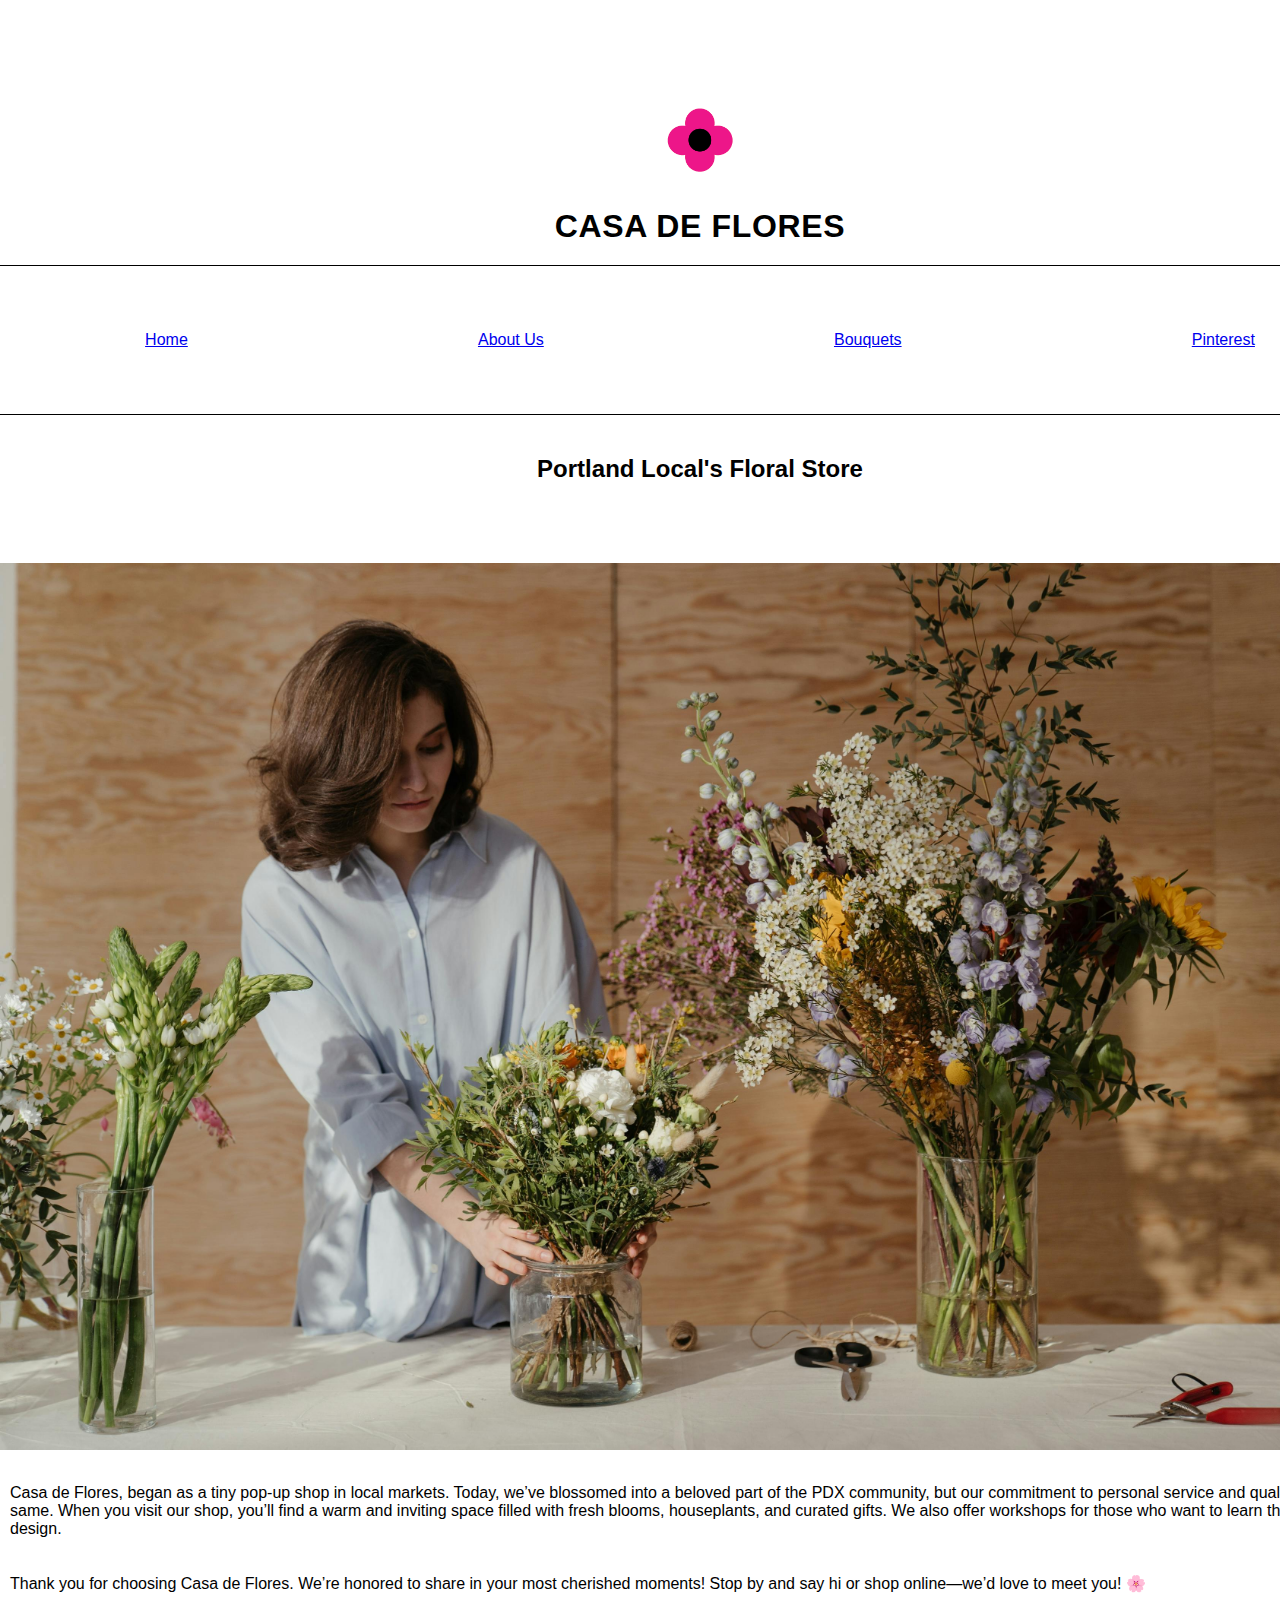
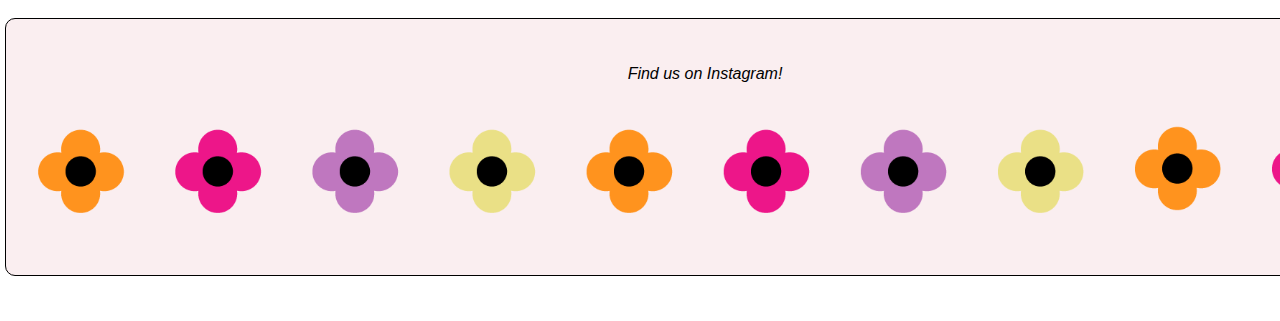
==== index.html @ 4058a4e4 "UPDATES NOV 21" ====
<!DOCTYPE html>

<html lang="en"> 

<head> 
    <meta charset="utf-8"> 
    <link rel="stylesheet" href="css/primary.css">
    <title> Casa De Flores 
    </title>
    <link rel="icon" href="images/flowers.gif">
    
    <!-- 
    Brenda Madrigal
    Date: NOVEMBER 18,2024
    Clase: CS125
    Lecture / Week 07
    -->
</head>

<header>
    <h1 style="text-align: center; font-family: Arial, Helvetica, sans-serif;" >
        <img src="images/flowers.gif" alt="Flowers Animation" height="100"> 
    <br>
        Casa De Flores
    </br>
    </h1> 
    <nav>
        <li> <a href="index.html" style="list-style:none;"> Home </a>  <!---Added this since I realized a Home Link--> </li>
        <li> <a href="about.html" style="list-style:none;"> About Us </a>  <!--- this is an internal link--> </li>
        <li> <a href="bouquets.html" style="list-style:none;"> Bouquets </a> <!----this is an internal link --> </li>
        <li><a href="https://www.pinterest.com/pin/the-aesthetic-floral--464504149067213601/">Pinterest</a> <!-- Pinterest Link --> </li>
    </nav>
</header>

<!--Adding this to the nav bar
    <nav2>
    <h2 id="typeofevent" style="text-decoration: underline;"> Type of Event:</h2>
        <ol> 
            <li id="typeofevent">Wedding Event</li>
            <li>Funeral Memorial </li>
            <li>Types of Florals Request</li>        
        </ol>
    </nav2>
    -->
    <body>
        <h2 style="text-align: center;" style="background-color: rgb(246, 216, 241);" style="text-decoration:wavy;"> Portland Local's Floral Store</h2>
        <img class="default-image">
        <img src="images/default-2.jpg" style="width: 95%;">
            <p>
                Casa de Flores, began as a tiny pop-up shop in local markets. 
                Today, we’ve blossomed into a beloved part of the PDX community, but our commitment to personal service and quality remains the same.
                When you visit our shop, you’ll find a warm and inviting space filled with fresh blooms, houseplants, and curated gifts. We also offer workshops for those who want to learn the art of floral design.
                <br></br>
                <br>
                Thank you for choosing Casa de Flores. We’re honored to share in your most cherished moments!
                Stop by and say hi or shop online—we’d love to meet you! 🌸
                </br>
            </p>
            
        <!--- REMOVING THIS AS WELL 
        <h2 id="flowerpower" style="background-color: orange;">Flower Power</h2>
            <p> Learn about flowers here</p>
            <p> Learn about flowers here</p>
            <p> Learn about flowers here</p>
            <p> Learn about flowers here</p>
            <p> Learn about flowers here</p>
        <dl>
            <dt style="border:1px solid black; background-color: aliceblue;">Flowers that bloom in the spring </dt>
            <dd>Use this list when the sequence </dd>
                Even if your garden is already filled with colorful flowers, you’ll need to plan ahead if you want plants to keep blooming into the summer. Plant these flowers in the spring so you can enjoy a supply of colorful blooms well into the fall. You can plant some of these flowers from seed, but others work best as transplants, so make sure to read up on each flower before you add it to your garden.
                <ul>
                    <li>Sunflower</li>
                    <li>Gladiolus </li> 
                    <li> Marigold </li>
                    <li>Sweet alyssum </li>
                    <li> Columbine</li>
                    <li> Lavender </li>
                </ul>
            </dl>
        -->

    </body>

    <footer class="footercopy">
        <br></br>
        Find us on Instagram!
        <br>
        <img src="images/flowers_border.png" alt="Flower Border" width="100%"> 
        </br>
    </footer>

</header>
---- css/primary.css ----
/*
@author: Brenda Madrigal
@ Date: NOVEMBER 18, 2024
LECTURE / WEEK 07
*/ 

/* MAJOR UPDATES HERE  WE REMOVED CONTENT THAT WAS POINTLESS, CHANGING AND FOCUSING ON HOW THE 
WEB PAGE FLOWS, REMOVING LISTS, TRYING TO ALIGN THINGS TO MY MOCKUP */

    
* {
        margin:10px auto;
        padding:10px 0;
        box-sizing: border-box;
}

html { 

        font-family: Arial, Helvetica, sans-serif;
        color: black;
        background-color: white;
}    

/* This is my navigation system that I am trying to center and create */

nav {
        display:flex;
        border-top:1px solid black;
        border-bottom:1px solid black;
        text-align: center;
        height: 150px;  
        align-items: center;
}
nav li{ 
        float: left;
        list-style-type: none;
}
   
nav a{ 
        display: block;
        padding: 30px;
        
}
/* Pseudo-class selector (change color when mouse is hovered over) */
a:hover { 
        color: rgb(230, 5, 114);
        font-weight: bolder;
        background-color: #f7cfdc;
    
    }

/* Basic Tag Selector Examples */

body{ 
        width: 1400px;
}

h1 { 
        text-transform: uppercase;
        color: black;
        letter-spacing: .02em;
}
h2 {
        text-transform: capitalize;
}        
h3 {
        color:gold;
        font-size: 125%;
        text-decoration: 1px solid darkgoldenrod;
}       
/*
nav2 li {
        background-color: bisque;
        list-style: square;
        clear:both;
}
*/
#typeofevent {
        float:left;
        clear:both;

}
.default-image {
        overflow: content-box;
        align-content: center;
        display:block;
        float:left;
        width:20%;
    
}

#florist { 
        overflow: content-box;
        align-content: center;
        display:block;
        float:left;
        width:40%;
}

#aboutus {

        clear: right;
        margin:0, 10px;
        padding: 0, 10px;
        padding-left:10px;
}

#aboutus li { 
        list-style-type: none;
        
}


p{ 
        padding:10px;
        margin:auto;
        align-content: center;
        overflow: content-box;
        padding-bottom: 20px;
}

/* Class Selector Examples, on page bouquet.html */

.center {
        display: block;
        margin-left: auto;
        margin-right: auto;
        width: 25%;
        height: 25%;
}

.footercopy { 

        font-style:italic;
        text-align: center;
        background-color: rgb(250, 238, 240);
        border: 1px solid black;
        border-radius: 10px;
        width:1400px;
        padding:10px;
        margin:5px;
}

/* ID Selector */

#localplaces,  #flowerpower{
        font-style: italic;
}   
/* target list  that are inside of dl  [MIGHT BRING THIS BACK]

dl li:nth-of-type(odd) {
            background-color: rgba(234, 197, 224, 0.406);
            color: red;
            list-style-type: square;
            font-size: 25px;
 }
dl li:nth-of-type(even) {

            background-color: rgb(230, 173, 204);
            color: hotpink;
            font-size: 25px;
}

*/ 
/* styles for the footer */

footer {
        margin: 0px 15px 0px 10px;
        padding:0;
}
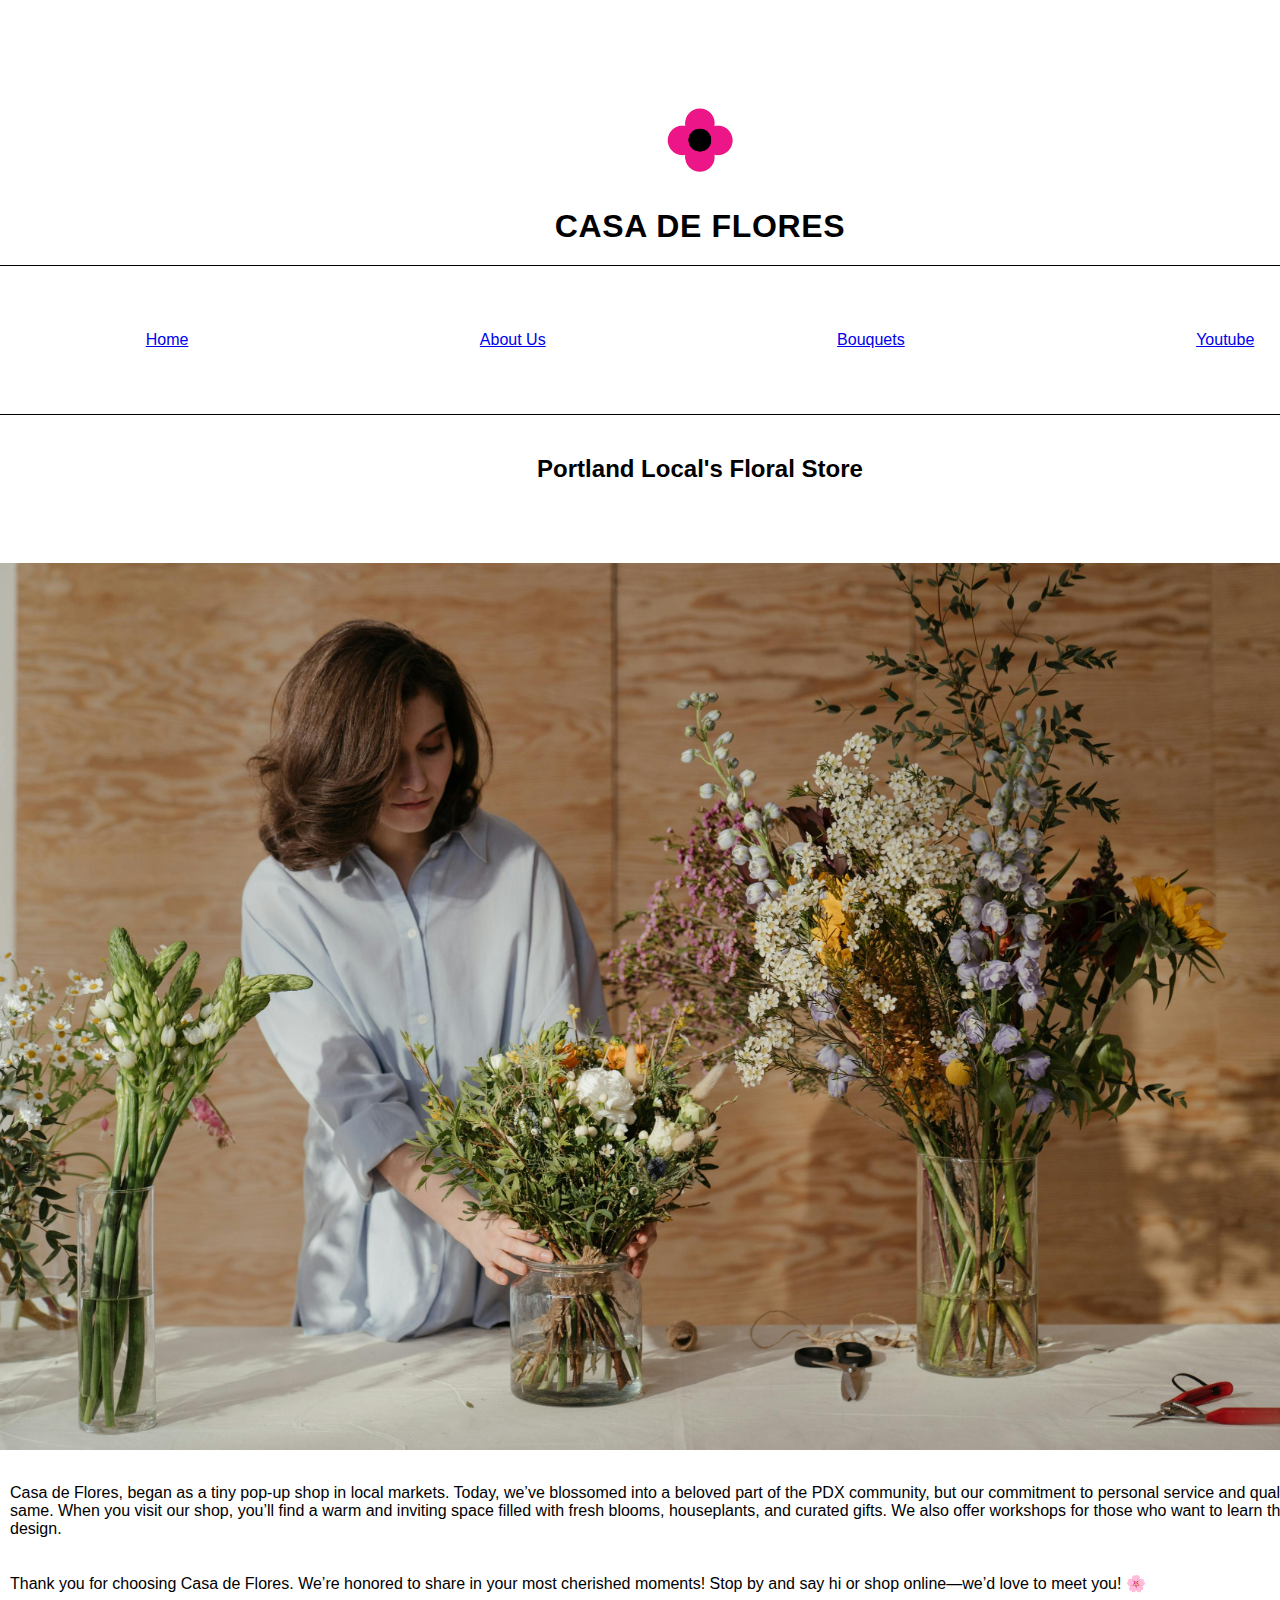
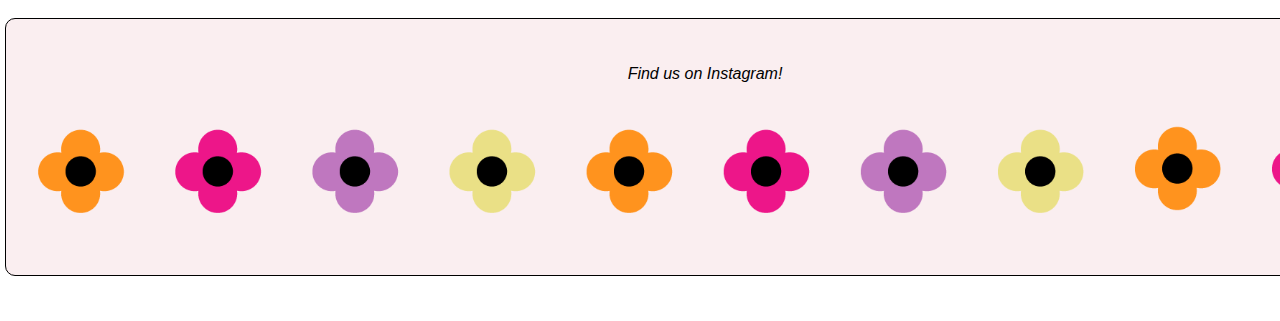
==== commit e9717fd0: "updates updates" ====
--- a/index.html
+++ b/index.html
@@ -28,7 +28,7 @@
         <li> <a href="index.html" style="list-style:none;"> Home </a>  <!---Added this since I realized a Home Link--> </li>
         <li> <a href="about.html" style="list-style:none;"> About Us </a>  <!--- this is an internal link--> </li>
         <li> <a href="bouquets.html" style="list-style:none;"> Bouquets </a> <!----this is an internal link --> </li>
-        <li><a href="https://www.pinterest.com/pin/the-aesthetic-floral--464504149067213601/">Pinterest</a> <!-- Pinterest Link --> </li>
+        <li><a href="https://youtu.be/4iMCv3Bt3wU?si=zZvJnguifWlC6uNw">Youtube</a> <!-- Music that inspires this project --> </li>
     </nav>
 </header>
 
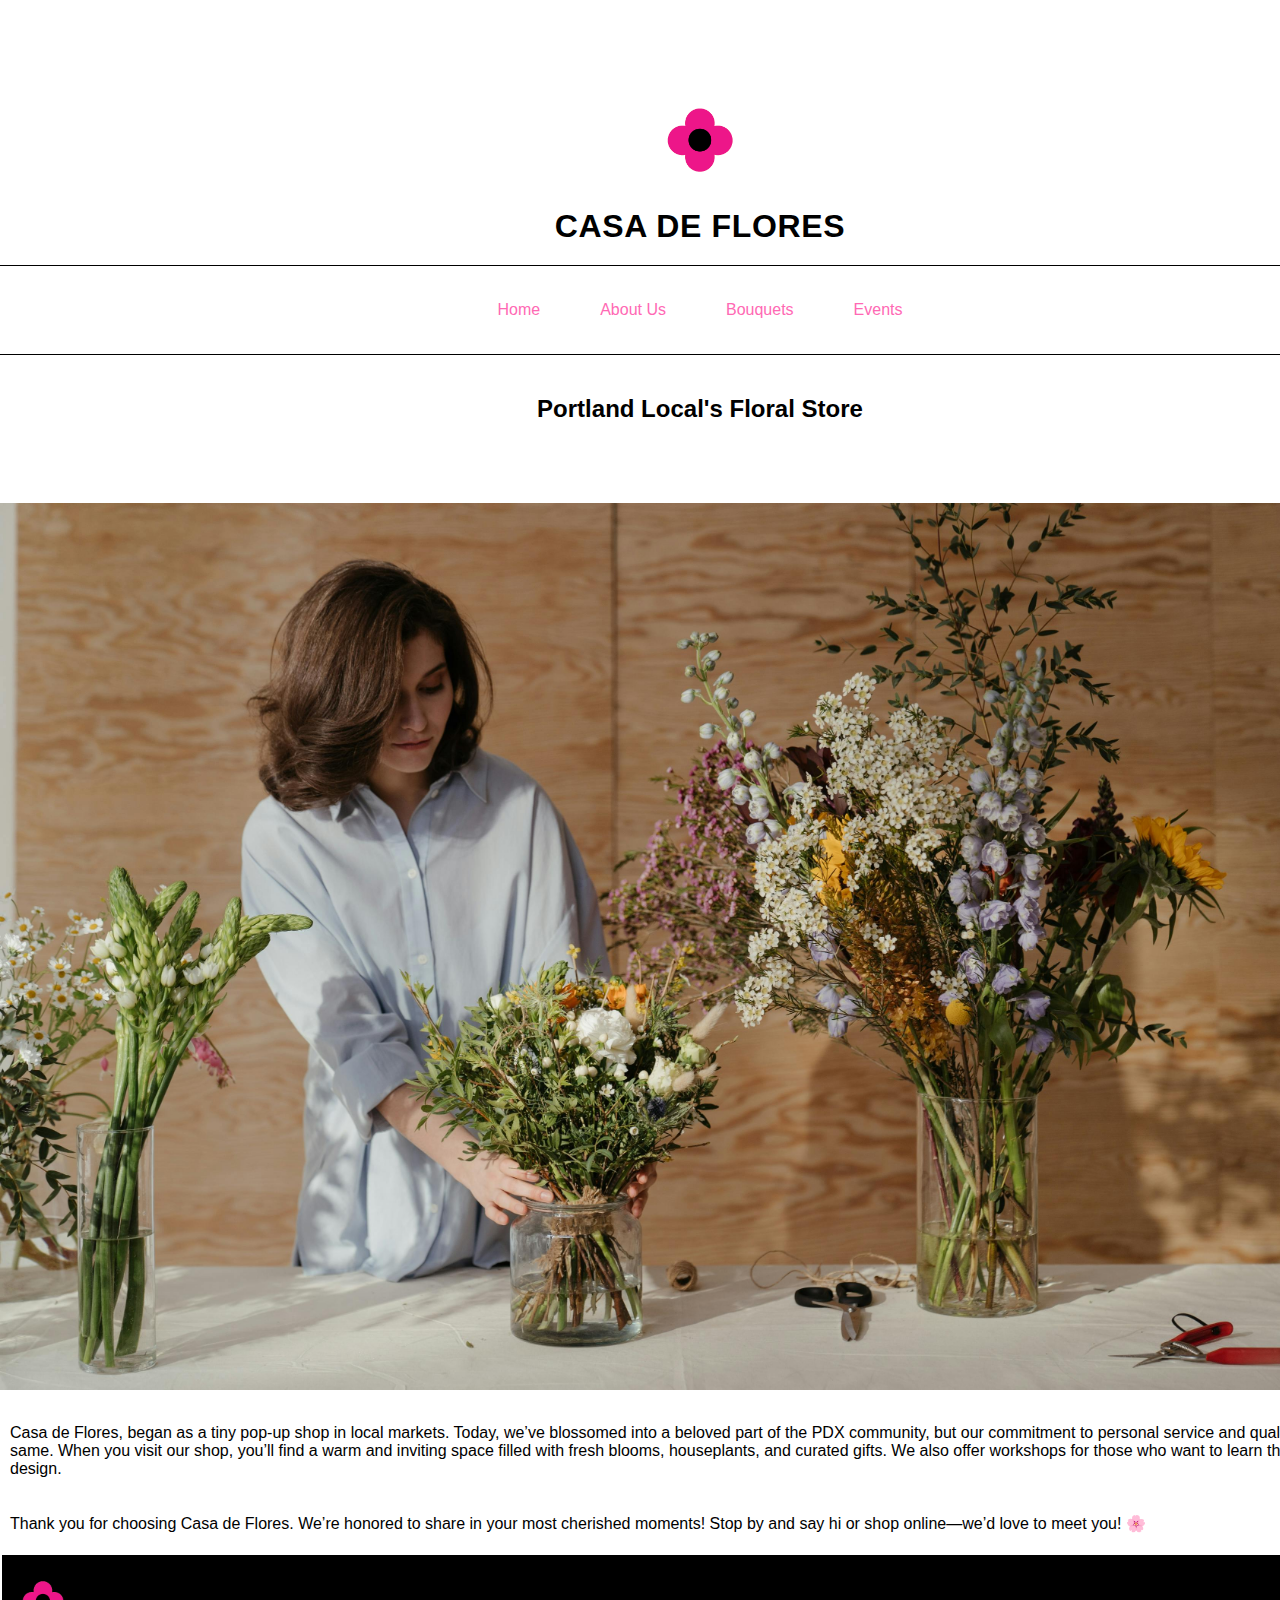
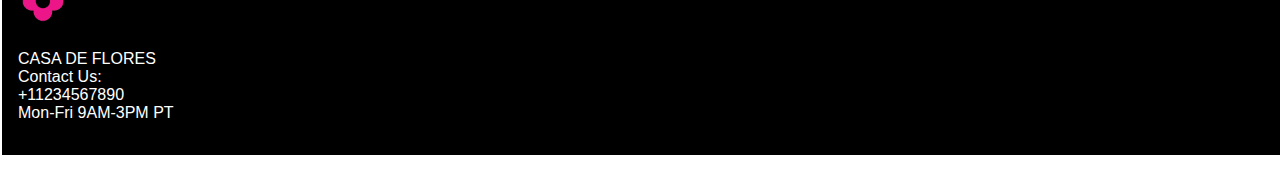
==== commit 6c662a48: "nov 25, updates" ====
--- a/index.html
+++ b/index.html
@@ -25,68 +25,45 @@
     </br>
     </h1> 
     <nav>
+        <ul>
         <li> <a href="index.html" style="list-style:none;"> Home </a>  <!---Added this since I realized a Home Link--> </li>
         <li> <a href="about.html" style="list-style:none;"> About Us </a>  <!--- this is an internal link--> </li>
         <li> <a href="bouquets.html" style="list-style:none;"> Bouquets </a> <!----this is an internal link --> </li>
-        <li><a href="https://youtu.be/4iMCv3Bt3wU?si=zZvJnguifWlC6uNw">Youtube</a> <!-- Music that inspires this project --> </li>
+<!--<li><a href="https://youtu.be/4iMCv3Bt3wU?si=zZvJnguifWlC6uNw">Youtube</a> <!-- Music that inspires this project --> </li>
+        <li class="lastitem"><a href="type.html" style="list-style:none;"> Events</a>
+            <ul>
+                <li><a href="wedding.html">Wedding</a></li>
+            </ul>
+        </li>
+        </ul>
     </nav>
 </header>
 
-<!--Adding this to the nav bar
-    <nav2>
-    <h2 id="typeofevent" style="text-decoration: underline;"> Type of Event:</h2>
-        <ol> 
-            <li id="typeofevent">Wedding Event</li>
-            <li>Funeral Memorial </li>
-            <li>Types of Florals Request</li>        
-        </ol>
-    </nav2>
-    -->
-    <body>
-        <h2 style="text-align: center;" style="background-color: rgb(246, 216, 241);" style="text-decoration:wavy;"> Portland Local's Floral Store</h2>
-        <img class="default-image">
-        <img src="images/default-2.jpg" style="width: 95%;">
-            <p>
-                Casa de Flores, began as a tiny pop-up shop in local markets. 
-                Today, we’ve blossomed into a beloved part of the PDX community, but our commitment to personal service and quality remains the same.
-                When you visit our shop, you’ll find a warm and inviting space filled with fresh blooms, houseplants, and curated gifts. We also offer workshops for those who want to learn the art of floral design.
-                <br></br>
-                <br>
-                Thank you for choosing Casa de Flores. We’re honored to share in your most cherished moments!
-                Stop by and say hi or shop online—we’d love to meet you! 🌸
-                </br>
-            </p>
-            
-        <!--- REMOVING THIS AS WELL 
-        <h2 id="flowerpower" style="background-color: orange;">Flower Power</h2>
-            <p> Learn about flowers here</p>
-            <p> Learn about flowers here</p>
-            <p> Learn about flowers here</p>
-            <p> Learn about flowers here</p>
-            <p> Learn about flowers here</p>
-        <dl>
-            <dt style="border:1px solid black; background-color: aliceblue;">Flowers that bloom in the spring </dt>
-            <dd>Use this list when the sequence </dd>
-                Even if your garden is already filled with colorful flowers, you’ll need to plan ahead if you want plants to keep blooming into the summer. Plant these flowers in the spring so you can enjoy a supply of colorful blooms well into the fall. You can plant some of these flowers from seed, but others work best as transplants, so make sure to read up on each flower before you add it to your garden.
-                <ul>
-                    <li>Sunflower</li>
-                    <li>Gladiolus </li> 
-                    <li> Marigold </li>
-                    <li>Sweet alyssum </li>
-                    <li> Columbine</li>
-                    <li> Lavender </li>
-                </ul>
-            </dl>
-        -->
-
-    </body>
-
+<body>
+    <h2 style="text-align: center;" style="background-color: rgb(246, 216, 241);" style="text-decoration:wavy;"> Portland Local's Floral Store</h2>
+    <img class="default-image">
+    <img src="images/default-2.jpg" style="width: 95%;">
+<p>
+    Casa de Flores, began as a tiny pop-up shop in local markets. 
+    Today, we’ve blossomed into a beloved part of the PDX community, but our commitment to personal service and quality remains the same.
+    When you visit our shop, you’ll find a warm and inviting space filled with fresh blooms, houseplants, and curated gifts. We also offer workshops for those who want to learn the art of floral design.
+    <br></br>
+    <br>
+    Thank you for choosing Casa de Flores. We’re honored to share in your most cherished moments!
+    Stop by and say hi or shop online—we’d love to meet you! 🌸
+    </br>
+</p>
+</body>
     <footer class="footercopy">
-        <br></br>
-        Find us on Instagram!
+        <img class="logofooter" src="images/flowers.gif" alt="Flower Animation" width="50px">
         <br>
-        <img src="images/flowers_border.png" alt="Flower Border" width="100%"> 
-        </br>
+        CASA DE FLORES 
+        <br>
+        Contact Us:
+        <br>
+        +11234567890
+        <br>
+        Mon-Fri 9AM-3PM PT
     </footer>
-
+    </header>
 </header>--- a/css/primary.css
+++ b/css/primary.css
@@ -1,11 +1,8 @@
 /*
 @author: Brenda Madrigal
-@ Date: NOVEMBER 18, 2024
-LECTURE / WEEK 07
+@ Date: NOVEMBER 24, 2024
+LECTURE / WEEK 08
 */ 
-
-/* MAJOR UPDATES HERE  WE REMOVED CONTENT THAT WAS POINTLESS, CHANGING AND FOCUSING ON HOW THE 
-WEB PAGE FLOWS, REMOVING LISTS, TRYING TO ALIGN THINGS TO MY MOCKUP */
 
     
 * {
@@ -21,8 +18,7 @@
         background-color: white;
 }    
 
-/* This is my navigation system that I am trying to center and create */
-
+/*
 nav {
         display:flex;
         border-top:1px solid black;
@@ -35,18 +31,96 @@
         float: left;
         list-style-type: none;
 }
-   
+nav ul ul { 
+        display: none;
+        position: absolute;
+        top: 100%;
+}
+ 
 nav a{ 
         display: block;
         padding: 30px;
         
 }
+*/
+
+/* margins and paddings */
+header body, ul, li, a {
+        margin: 0;
+        padding: 0;
+        list-style: none;
+        text-decoration: none;
+        text-align: center;
+} 
+
+/* nav container */
+nav {
+        text-align: center;
+        border-top: 1px solid black;
+        border-bottom: 1px solid black;
+        font-family: Arial, sans-serif;
+
+}   
+/* nav list */
+nav > ul {
+        display: flex;
+        justify-content: space-around; /*spaces between link navs */
+        justify-content: center; /* centers nav items horizontally */
+        align-items: center; /* enters text*/
+        padding: 10px;
+} 
+/* basic list items */
+nav > ul > li {
+        position: relative; /* For positioning the dropdown */
+        margin: 0 15px;
+    }
+
+/* link within in the nav */
+nav > ul > li > a {
+    color: hotpink; /* Black text for links */
+    padding: 15px 15px;
+    display: block;
+    font-size: 16px;
+}
+
+/* hover effect for links */
+nav > ul > li > a:hover {
+    background-color: #f3b6d0;
+}
+
+/* dropdown menu styling */
+nav > ul > li > ul {
+    position: absolute;
+    top: 100%; /* making sure this is below the menu */
+    left: 0;
+    background-color: #f3b6d0; /* Slightly lighter background for dropdown */
+    display: none; /* hidden */
+    min-width: 150px;
+}
+
+/* dropdown items */
+nav > ul > li > ul > li {
+    margin: 0;
+}
+
+/* links in dropdown */
+nav > ul > li > ul > li > a {
+    color: rgb(240, 79, 178);
+    font-weight: bolder;
+    padding: 8px 12px;
+    display: block;
+    font-size: 14px;
+}
+
+/* show dropdown on hover */
+nav > ul > li:hover > ul {
+    display: block;
+} 
 /* Pseudo-class selector (change color when mouse is hovered over) */
 a:hover { 
-        color: rgb(230, 5, 114);
+        color: rgb(240, 79, 178);
         font-weight: bolder;
-        background-color: #f7cfdc;
-    
+        background-color: rgb(253, 221, 237);
     }
 
 /* Basic Tag Selector Examples */
@@ -68,13 +142,7 @@
         font-size: 125%;
         text-decoration: 1px solid darkgoldenrod;
 }       
-/*
-nav2 li {
-        background-color: bisque;
-        list-style: square;
-        clear:both;
-}
-*/
+
 #typeofevent {
         float:left;
         clear:both;
@@ -96,7 +164,7 @@
         float:left;
         width:40%;
 }
-
+/*content for the about us page */ 
 #aboutus {
 
         clear: right;
@@ -119,7 +187,7 @@
         padding-bottom: 20px;
 }
 
-/* Class Selector Examples, on page bouquet.html */
+/* class selector examples, on page bouquet.html */
 
 .center {
         display: block;
@@ -130,41 +198,33 @@
 }
 
 .footercopy { 
-
-        font-style:italic;
-        text-align: center;
-        background-color: rgb(250, 238, 240);
+        clear:both;
+        text-align:left;
+        background-color: black;
         border: 1px solid black;
-        border-radius: 10px;
         width:1400px;
-        padding:10px;
-        margin:5px;
-}
-
-/* ID Selector */
+        height:200px;
+        padding:0px 15px;
+        margin:2px;
+        float:left;
+}
+
+/* id selector */
 
 #localplaces,  #flowerpower{
         font-style: italic;
 }   
-/* target list  that are inside of dl  [MIGHT BRING THIS BACK]
-
-dl li:nth-of-type(odd) {
-            background-color: rgba(234, 197, 224, 0.406);
-            color: red;
-            list-style-type: square;
-            font-size: 25px;
- }
-dl li:nth-of-type(even) {
-
-            background-color: rgb(230, 173, 204);
-            color: hotpink;
-            font-size: 25px;
-}
-
-*/ 
 /* styles for the footer */
 
 footer {
-        margin: 0px 15px 0px 10px;
         padding:0;
+        text-align:left;
+        color:white;
+        clear:both;
+}
+
+#logofooter {
+        display: block;
+        align-content: left;
+        float:left;
 }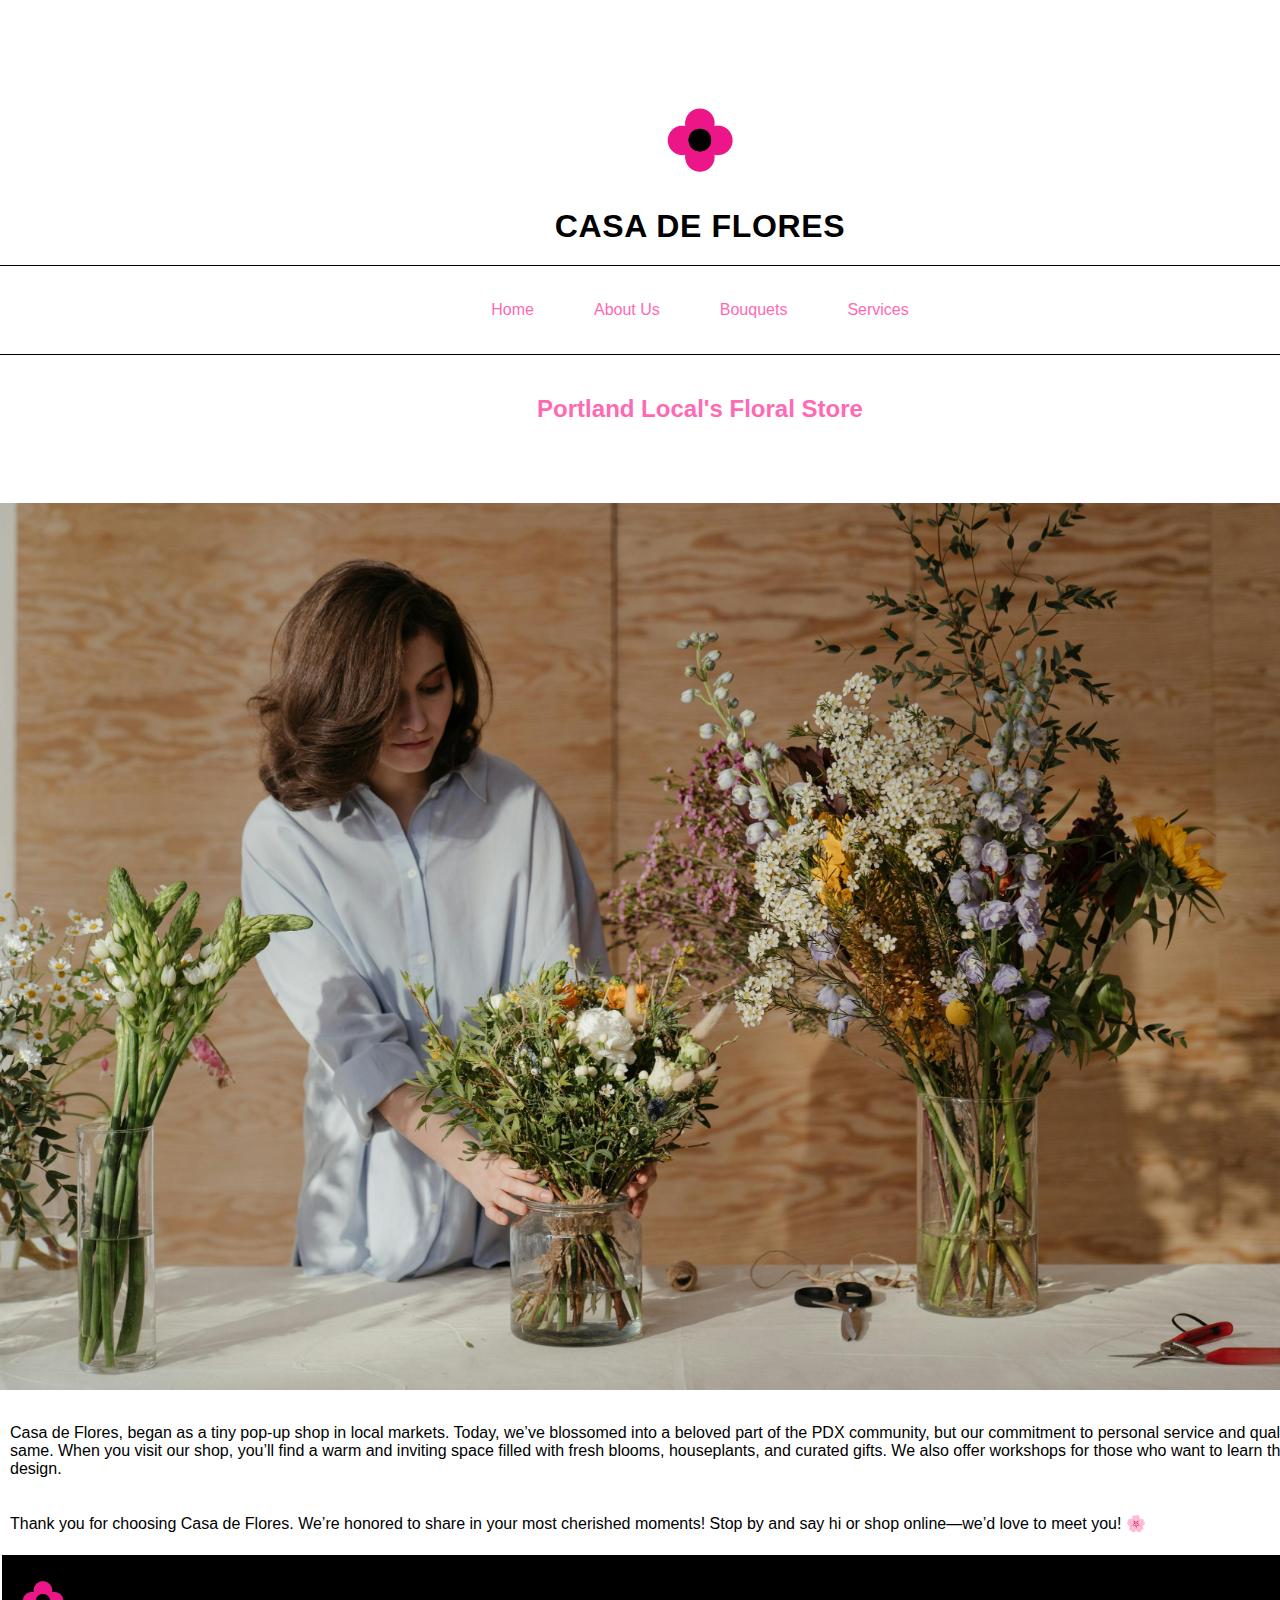
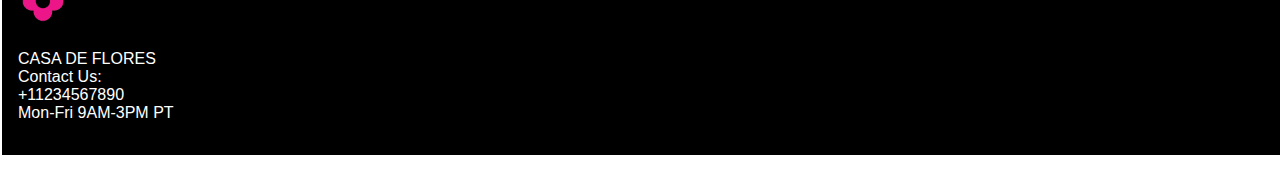
==== commit 20d818c0: "updates november 28" ====
--- a/index.html
+++ b/index.html
@@ -30,9 +30,11 @@
         <li> <a href="about.html" style="list-style:none;"> About Us </a>  <!--- this is an internal link--> </li>
         <li> <a href="bouquets.html" style="list-style:none;"> Bouquets </a> <!----this is an internal link --> </li>
 <!--<li><a href="https://youtu.be/4iMCv3Bt3wU?si=zZvJnguifWlC6uNw">Youtube</a> <!-- Music that inspires this project --> </li>
-        <li class="lastitem"><a href="type.html" style="list-style:none;"> Events</a>
+        <li class="lastitem"><a href="#" style="list-style:none;"> Services</a>
             <ul>
                 <li><a href="wedding.html">Wedding</a></li>
+                <li><a href="#">Valentines Day</a></li>
+                <li><a href="#">Mother's Day</a></li>
             </ul>
         </li>
         </ul>
--- a/css/primary.css
+++ b/css/primary.css
@@ -18,33 +18,7 @@
         background-color: white;
 }    
 
-/*
-nav {
-        display:flex;
-        border-top:1px solid black;
-        border-bottom:1px solid black;
-        text-align: center;
-        height: 150px;  
-        align-items: center;
-}
-nav li{ 
-        float: left;
-        list-style-type: none;
-}
-nav ul ul { 
-        display: none;
-        position: absolute;
-        top: 100%;
-}
- 
-nav a{ 
-        display: block;
-        padding: 30px;
-        
-}
-*/
-
-/* margins and paddings */
+/* margins and paddings of the nav*/
 header body, ul, li, a {
         margin: 0;
         padding: 0;
@@ -71,16 +45,16 @@
 } 
 /* basic list items */
 nav > ul > li {
-        position: relative; /* For positioning the dropdown */
+        position: relative; /*positioning the dropdown */
         margin: 0 15px;
     }
 
 /* link within in the nav */
 nav > ul > li > a {
-    color: hotpink; /* Black text for links */
-    padding: 15px 15px;
-    display: block;
-    font-size: 16px;
+        color: hotpink; /* Black text for links */
+        padding: 15px 15px;
+        display: block;
+        font-size: 16px;
 }
 
 /* hover effect for links */
@@ -90,38 +64,38 @@
 
 /* dropdown menu styling */
 nav > ul > li > ul {
-    position: absolute;
-    top: 100%; /* making sure this is below the menu */
-    left: 0;
-    background-color: #f3b6d0; /* Slightly lighter background for dropdown */
-    display: none; /* hidden */
-    min-width: 150px;
+        position: absolute;
+        top: 100%; /* making sure this is below the menu */
+        left: 0;
+        background-color: #f3b6d0; /*background for dropdown */
+        display: none; /* hidden */
+        min-width: 150px;
 }
 
 /* dropdown items */
 nav > ul > li > ul > li {
-    margin: 0;
+        margin: 0;
 }
 
 /* links in dropdown */
 nav > ul > li > ul > li > a {
-    color: rgb(240, 79, 178);
-    font-weight: bolder;
-    padding: 8px 12px;
-    display: block;
-    font-size: 14px;
+        color: rgb(240, 79, 178);
+        font-weight: bolder;
+        padding: 8px 12px;
+        display: block;
+        font-size: 14px;
 }
 
 /* show dropdown on hover */
 nav > ul > li:hover > ul {
-    display: block;
+        display: block;
 } 
 /* Pseudo-class selector (change color when mouse is hovered over) */
-a:hover { 
+a:hover {
         color: rgb(240, 79, 178);
         font-weight: bolder;
         background-color: rgb(253, 221, 237);
-    }
+}
 
 /* Basic Tag Selector Examples */
 
@@ -136,9 +110,11 @@
 }
 h2 {
         text-transform: capitalize;
+        color:hotpink;
 }        
 h3 {
-        color:gold;
+        text-align: center;
+        color:darkgreen;
         font-size: 125%;
         text-decoration: 1px solid darkgoldenrod;
 }       
@@ -177,7 +153,6 @@
         list-style-type: none;
         
 }
-
 
 p{ 
         padding:10px;
@@ -185,6 +160,10 @@
         align-content: center;
         overflow: content-box;
         padding-bottom: 20px;
+}
+fieldset { 
+        padding: 0 .5em;
+        width: 60%;
 }
 
 /* class selector examples, on page bouquet.html */
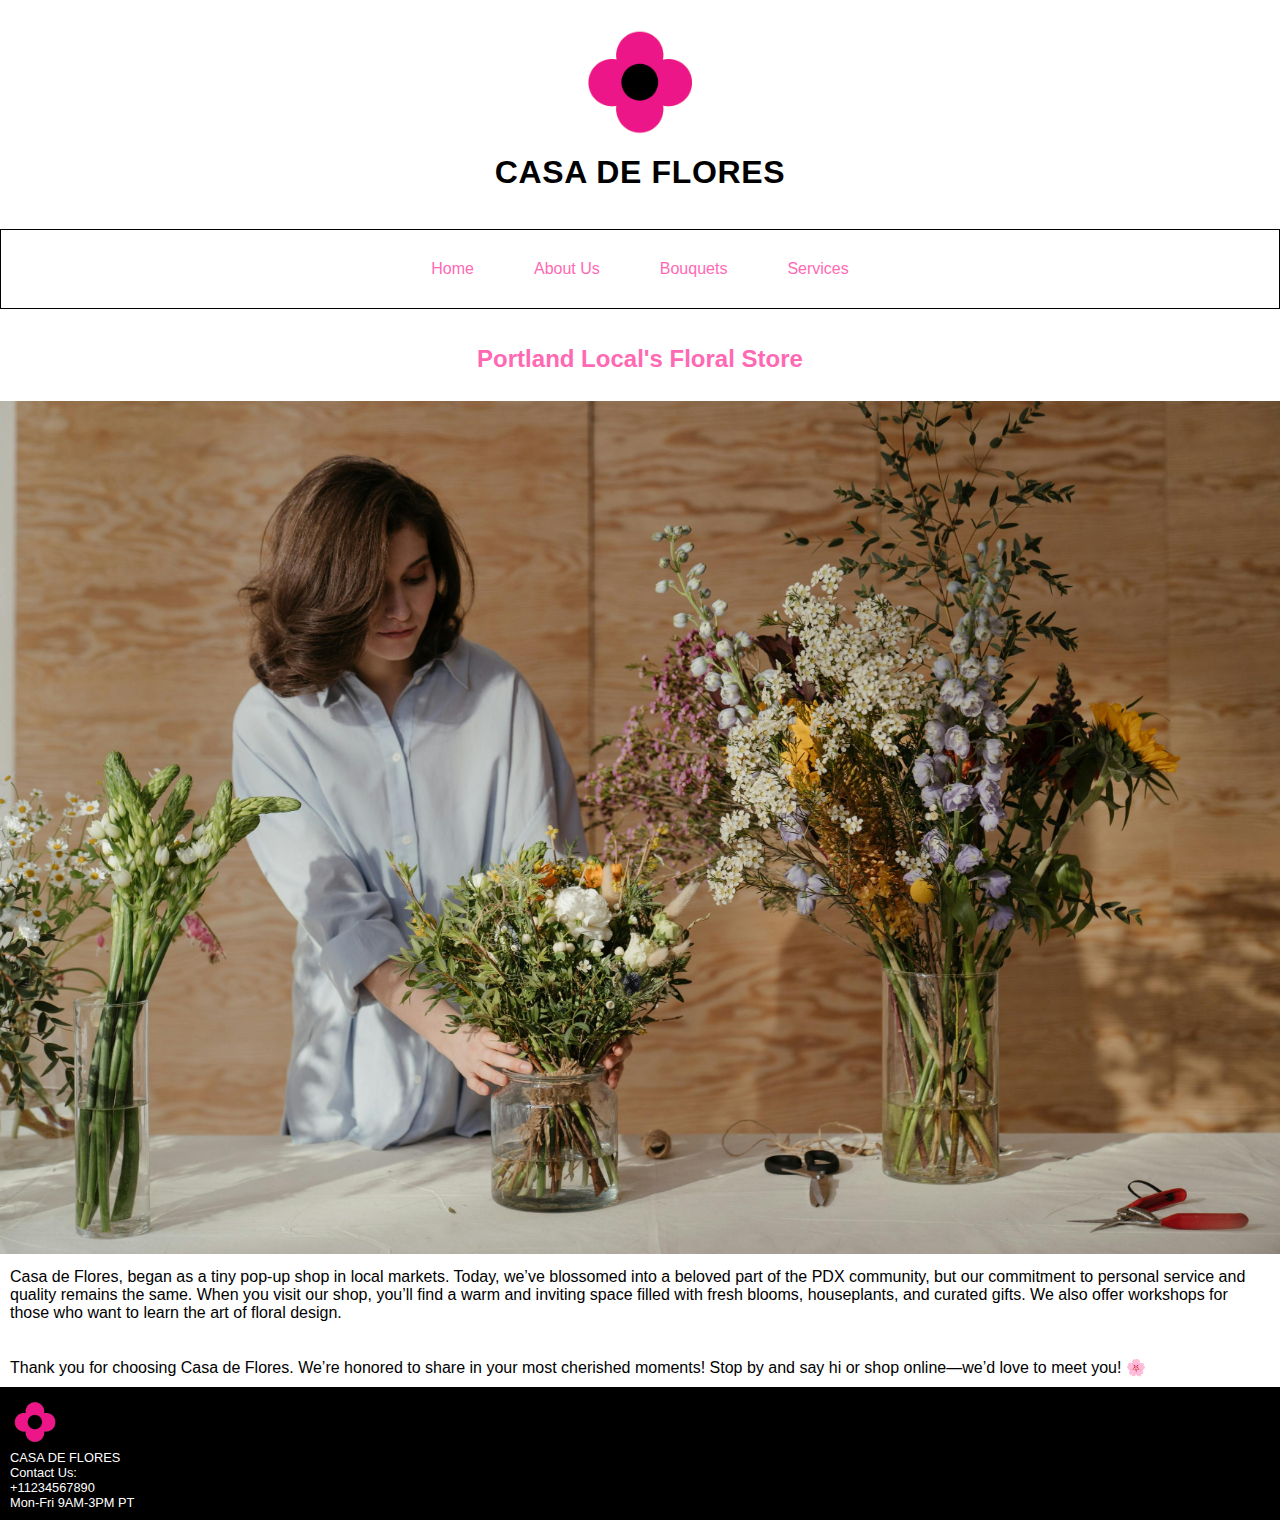
==== commit 92ab0755: "latest updates finalssss" ====
--- a/index.html
+++ b/index.html
@@ -4,22 +4,24 @@
 
 <head> 
     <meta charset="utf-8"> 
+    <meta name="viewport" content="width=device-width, initial-scale=1">
     <link rel="stylesheet" href="css/primary.css">
     <title> Casa De Flores 
     </title>
+    <img class="icon">
     <link rel="icon" href="images/flowers.gif">
     
-    <!-- 
+<!-- 
     Brenda Madrigal
-    Date: NOVEMBER 18,2024
+    Date: December 1st,2024
     Clase: CS125
-    Lecture / Week 07
+    Lecture / Week 09
     -->
 </head>
 
 <header>
     <h1 style="text-align: center; font-family: Arial, Helvetica, sans-serif;" >
-        <img src="images/flowers.gif" alt="Flowers Animation" height="100"> 
+        <img src="images/flowers.gif" alt="Flowers Animation" height="50"> 
     <br>
         Casa De Flores
     </br>
@@ -29,7 +31,6 @@
         <li> <a href="index.html" style="list-style:none;"> Home </a>  <!---Added this since I realized a Home Link--> </li>
         <li> <a href="about.html" style="list-style:none;"> About Us </a>  <!--- this is an internal link--> </li>
         <li> <a href="bouquets.html" style="list-style:none;"> Bouquets </a> <!----this is an internal link --> </li>
-<!--<li><a href="https://youtu.be/4iMCv3Bt3wU?si=zZvJnguifWlC6uNw">Youtube</a> <!-- Music that inspires this project --> </li>
         <li class="lastitem"><a href="#" style="list-style:none;"> Services</a>
             <ul>
                 <li><a href="wedding.html">Wedding</a></li>
@@ -42,9 +43,9 @@
 </header>
 
 <body>
-    <h2 style="text-align: center;" style="background-color: rgb(246, 216, 241);" style="text-decoration:wavy;"> Portland Local's Floral Store</h2>
+    <h2 style="text-align: center;" style="background-color: rgb(246, 216, 241);"> Portland Local's Floral Store</h2>
     <img class="default-image">
-    <img src="images/default-2.jpg" style="width: 95%;">
+    <img src="images/default-2.jpg" style="width: 100%;">
 <p>
     Casa de Flores, began as a tiny pop-up shop in local markets. 
     Today, we’ve blossomed into a beloved part of the PDX community, but our commitment to personal service and quality remains the same.
@@ -66,6 +67,4 @@
         +11234567890
         <br>
         Mon-Fri 9AM-3PM PT
-    </footer>
-    </header>
-</header>+    </footer>--- a/css/primary.css
+++ b/css/primary.css
@@ -1,209 +1,210 @@
-/*
-@author: Brenda Madrigal
-@ Date: NOVEMBER 24, 2024
-LECTURE / WEEK 08
-*/ 
-
-    
 * {
-        margin:10px auto;
-        padding:10px 0;
+        margin: 0;
+        padding: 0;
         box-sizing: border-box;
-}
-
-html { 
-
+    }
+    
+html {
         font-family: Arial, Helvetica, sans-serif;
         color: black;
         background-color: white;
-}    
+}
+    
+body {
+        width: 100%;
+        max-width: 1400px;
+        margin: 0 auto;
+}
+    
+/* headers */
+header { 
+        padding-bottom: 2%;
+}
+header img { 
+        width:10%;
+}
 
-/* margins and paddings of the nav*/
-header body, ul, li, a {
-        margin: 0;
-        padding: 0;
-        list-style: none;
-        text-decoration: none;
-        text-align: center;
-} 
-
-/* nav container */
-nav {
-        text-align: center;
-        border-top: 1px solid black;
-        border-bottom: 1px solid black;
-        font-family: Arial, sans-serif;
-
-}   
-/* nav list */
-nav > ul {
-        display: flex;
-        justify-content: space-around; /*spaces between link navs */
-        justify-content: center; /* centers nav items horizontally */
-        align-items: center; /* enters text*/
-        padding: 10px;
-} 
-/* basic list items */
-nav > ul > li {
-        position: relative; /*positioning the dropdown */
-        margin: 0 15px;
-    }
-
-/* link within in the nav */
-nav > ul > li > a {
-        color: hotpink; /* Black text for links */
-        padding: 15px 15px;
-        display: block;
-        font-size: 16px;
-}
-
-/* hover effect for links */
-nav > ul > li > a:hover {
-    background-color: #f3b6d0;
-}
-
-/* dropdown menu styling */
-nav > ul > li > ul {
-        position: absolute;
-        top: 100%; /* making sure this is below the menu */
-        left: 0;
-        background-color: #f3b6d0; /*background for dropdown */
-        display: none; /* hidden */
-        min-width: 150px;
-}
-
-/* dropdown items */
-nav > ul > li > ul > li {
-        margin: 0;
-}
-
-/* links in dropdown */
-nav > ul > li > ul > li > a {
-        color: rgb(240, 79, 178);
-        font-weight: bolder;
-        padding: 8px 12px;
-        display: block;
-        font-size: 14px;
-}
-
-/* show dropdown on hover */
-nav > ul > li:hover > ul {
-        display: block;
-} 
-/* Pseudo-class selector (change color when mouse is hovered over) */
-a:hover {
-        color: rgb(240, 79, 178);
-        font-weight: bolder;
-        background-color: rgb(253, 221, 237);
-}
-
-/* Basic Tag Selector Examples */
-
-body{ 
-        width: 1400px;
-}
-
-h1 { 
+h1 {
         text-transform: uppercase;
         color: black;
-        letter-spacing: .02em;
-}
+        letter-spacing: 0.02em;
+        text-align: center;
+        padding-bottom: 3%;
+}
+    
 h2 {
+        padding: 10px;
         text-transform: capitalize;
-        color:hotpink;
-}        
+        color: hotpink;
+        text-align: center;
+}
+    
 h3 {
         text-align: center;
-        color:darkgreen;
+        color: darkgreen;
         font-size: 125%;
         text-decoration: 1px solid darkgoldenrod;
-}       
+}
+    
+/* paragraphs */
+p {
+        padding: 10px;
+        margin: auto;
+        text-align: left;
+        overflow: content-box;
+}
 
-#typeofevent {
-        float:left;
-        clear:both;
-
-}
+/* container for about page for the img and text */
+.two-column {
+        display: flex;
+        align-items: flex-start; /* Aligns items at the top */
+        gap: 20px; /* Adds space between the image and the text */
+        margin: 20px 0;
+    }
+    
+/* Styling for the image */
+two-column img {
+        width: 30%; /* Adjust the size as needed */
+        height: auto;
+        border-radius: 5px; /* Optional: adds rounded corners */
+}
+    
+/* styling for the text */
+    .two-column p {
+        flex: 1; /* Allows the text to expand to fill available space */
+        font-size: 1em;
+        line-height: 1.5; /* adjusting some readability */
+        text-align: left;
+        margin: 0;
+    }
+    
+/* nav bar */
+nav {
+        display: flex;
+        justify-content: center;
+        align-items: center;
+        padding: 20px;
+        background-color: white;
+        border: 1px solid black;
+}
+    
+nav ul {
+        display: flex;
+        flex-wrap: wrap;
+        justify-content: center; /* Centers the items */
+        align-items: center;
+        list-style: none;
+        padding: 0;
+}
+    
+nav ul li {
+        margin: 0 15px;
+        position: relative; /* For dropdown positioning */
+}
+    
+nav ul li a {
+        color: hotpink;
+        text-decoration: none;
+        padding: 10px 15px;
+        font-size: 16px;
+        display: block;
+}
+    
+nav ul li a:hover {
+        background-color: #e0b2c6;
+}
+    
+/* dropdown menu style */
+nav ul li ul {
+        display: none;
+        text-align: center;
+        position: absolute;
+        top: 100%;
+        left: 0;
+        background-color: #f3b6d0;
+        min-width: 150px;
+        padding: 0;
+}
+    
+nav ul li ul li {
+        margin: 0;
+    }
+    
+nav ul li ul li a {
+        color: rgb(240, 79, 178);
+        font-weight: bold;
+        font-size: 14px;
+        padding: 10px;
+        text-align: left;
+}
+    
+nav ul li:hover ul {
+        display: block;
+}
+    
+/* images */
+#icon {
+        max-width: 30%;
+}
+img {
+        max-width: 100%;
+        height: auto;
+}
+    
 .default-image {
-        overflow: content-box;
-        align-content: center;
-        display:block;
-        float:left;
-        width:20%;
-    
-}
-
-#florist { 
-        overflow: content-box;
-        align-content: center;
-        display:block;
-        float:left;
-        width:40%;
-}
-/*content for the about us page */ 
-#aboutus {
-
-        clear: right;
-        margin:0, 10px;
-        padding: 0, 10px;
-        padding-left:10px;
-}
-
-#aboutus li { 
-        list-style-type: none;
-        
-}
-
-p{ 
-        padding:10px;
-        margin:auto;
-        align-content: center;
-        overflow: content-box;
-        padding-bottom: 20px;
-}
-fieldset { 
-        padding: 0 .5em;
-        width: 60%;
-}
-
-/* class selector examples, on page bouquet.html */
-
-.center {
-        display: block;
-        margin-left: auto;
-        margin-right: auto;
-        width: 25%;
-        height: 25%;
-}
-
-.footercopy { 
-        clear:both;
-        text-align:left;
+        width: 100%;
+        height: auto;
+}
+    
+/* footer */
+footer {
+        text-align: left;
+        padding: 10px;
+        font-size: 0.8em;
         background-color: black;
-        border: 1px solid black;
-        width:1400px;
-        height:200px;
-        padding:0px 15px;
-        margin:2px;
-        float:left;
-}
-
-/* id selector */
-
-#localplaces,  #flowerpower{
-        font-style: italic;
-}   
-/* styles for the footer */
-
+        color: white;
+}
+    
+/* media query for mobile */
+@media (max-width: 768px) {
+nav {
+        flex-direction: column; /* Stack items vertically */
+        border: 0;
+}
+    
+nav ul {
+        flex-direction: column; /* Vertical layout for nav items */
+        align-items: center;
+        padding: 0;
+}
+    
+nav ul li {
+        margin: 10px 0;
+}
+    
+nav ul li ul {
+        position: static; /* the dropdown positioning does not move */
+        display: none;
+        flex-direction: column;
+        width: 100%;
+        text-align: left;
+}
+    
+nav ul li:hover ul {
+        display: flex;
+}
+    
+h1, h2 {
+        font-size: 1.5em; /* Scale headers for smaller screens */
+}
+    
+p {
+        padding: 0 10px;
+}
+    
 footer {
-        padding:0;
-        text-align:left;
-        color:white;
-        clear:both;
-}
-
-#logofooter {
-        display: block;
-        align-content: left;
-        float:left;
+        text-align: left;
+        padding: 10px;
+        font-size: 0.8em;
+        }
 }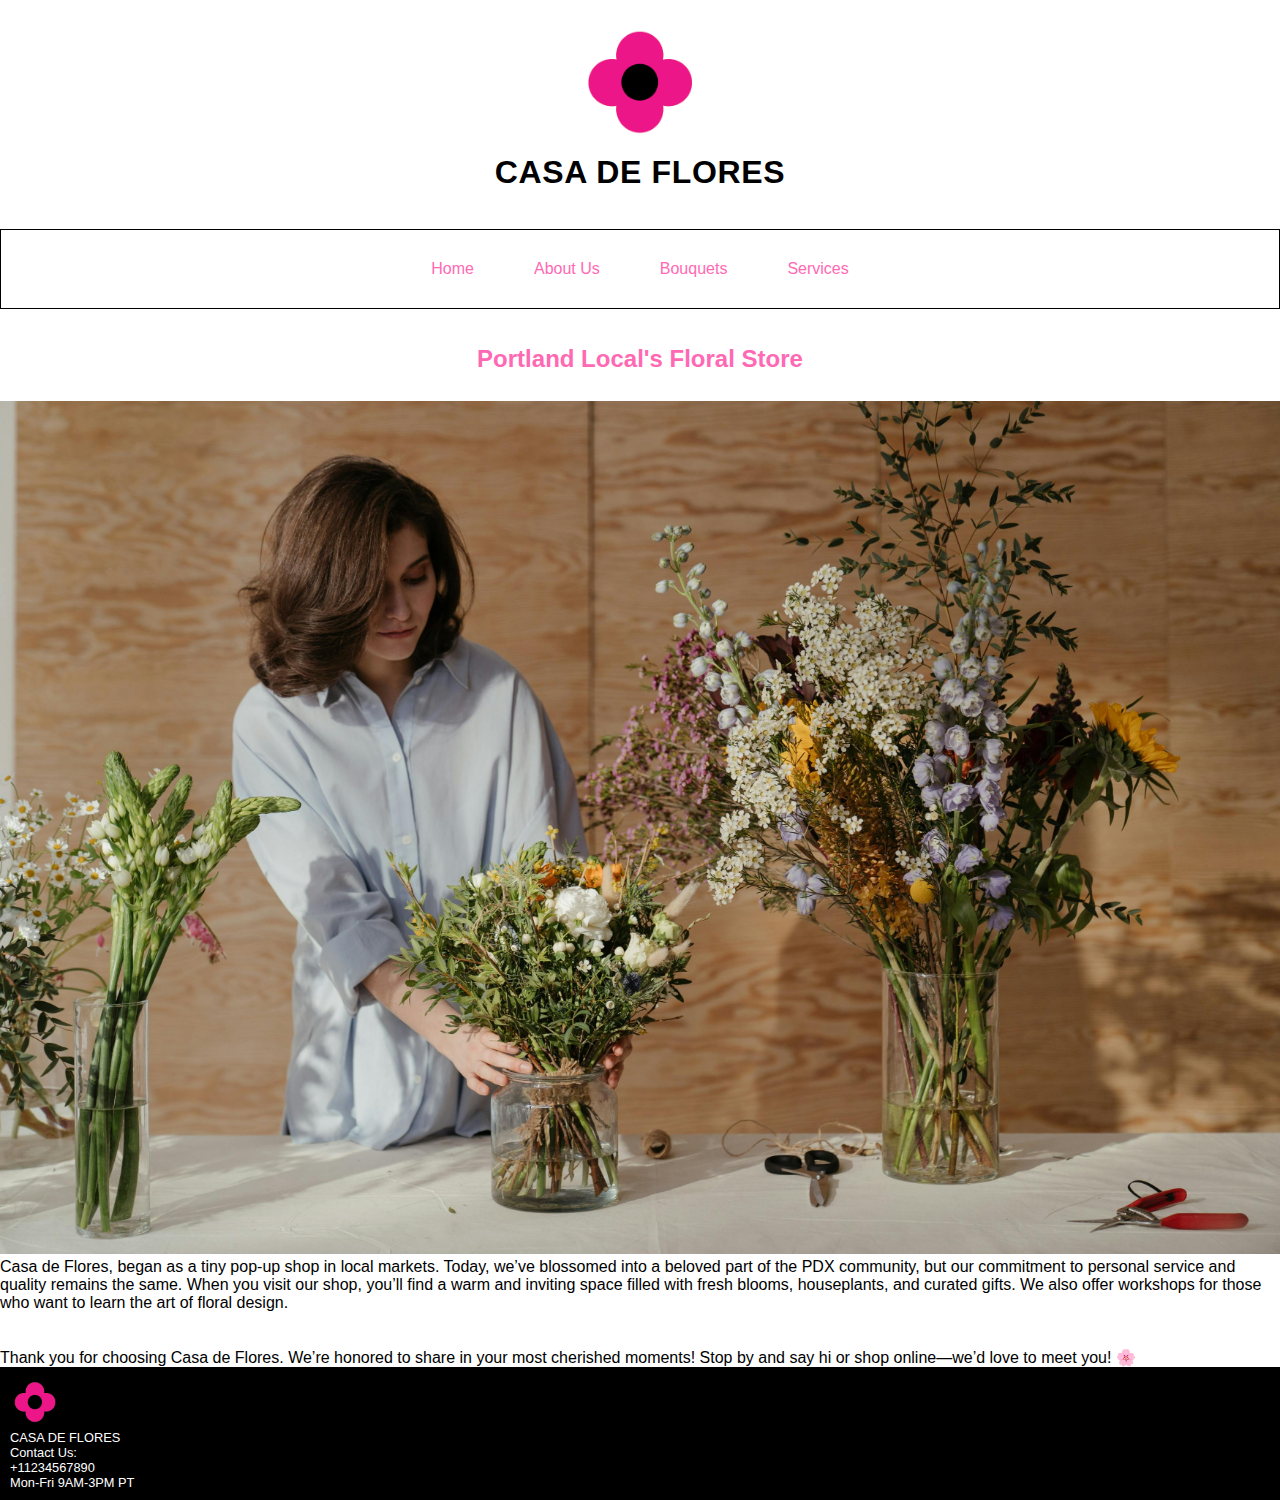
==== commit b931c590: "tweaks" ====
--- a/index.html
+++ b/index.html
@@ -1,6 +1,12 @@
 <!DOCTYPE html>
 
 <html lang="en"> 
+<!-- 
+    Brenda Madrigal
+    Date: December 7,2024
+    Clase: CS125
+    Lecture / Week 10/11
+ -->
 
 <head> 
     <meta charset="utf-8"> 
@@ -10,13 +16,6 @@
     </title>
     <img class="icon">
     <link rel="icon" href="images/flowers.gif">
-    
-<!-- 
-    Brenda Madrigal
-    Date: December 1st,2024
-    Clase: CS125
-    Lecture / Week 09
-    -->
 </head>
 
 <header>
@@ -43,7 +42,7 @@
 </header>
 
 <body>
-    <h2 style="text-align: center;" style="background-color: rgb(246, 216, 241);"> Portland Local's Floral Store</h2>
+    <h2 style="text-align: center;"> Portland Local's Floral Store</h2>
     <img class="default-image">
     <img src="images/default-2.jpg" style="width: 100%;">
 <p>
--- a/css/primary.css
+++ b/css/primary.css
@@ -1,210 +1,216 @@
+/*
+@author: Brenda Madrigal
+@ Date: December 7, 2024
+LECTURE / WEEK 10
+*/ 
+
 * {
-        margin: 0;
-        padding: 0;
-        box-sizing: border-box;
-    }
+    margin: 0;
+    padding: 0;
+    box-sizing: border-box;
+}
     
 html {
-        font-family: Arial, Helvetica, sans-serif;
-        color: black;
-        background-color: white;
+    font-family: Arial, Helvetica, sans-serif;
+    color: black;
+    background-color: white;
 }
     
 body {
-        width: 100%;
-        max-width: 1400px;
-        margin: 0 auto;
+    width: 100%; 
+    max-width: 1400px;
+    margin: 0 auto;
 }
     
 /* headers */
-header { 
-        padding-bottom: 2%;
+header {
+    padding-bottom: 2%;
 }
 header img { 
-        width:10%;
+    width:10%;
 }
 
 h1 {
-        text-transform: uppercase;
-        color: black;
-        letter-spacing: 0.02em;
-        text-align: center;
-        padding-bottom: 3%;
+    text-transform:uppercase;
+    color: black;
+    letter-spacing: 0.02em;
+    text-align: center;
+    padding-bottom: 3%; /*padding around the nav bar */
 }
     
 h2 {
-        padding: 10px;
-        text-transform: capitalize;
-        color: hotpink;
-        text-align: center;
+    padding: 10px;
+    text-transform: capitalize;
+    color: hotpink;
+    text-align: center;
 }
     
 h3 {
-        text-align: center;
-        color: darkgreen;
-        font-size: 125%;
-        text-decoration: 1px solid darkgoldenrod;
+    text-align: center;
+    color: darkgreen;
+    font-size: 125%;
+    text-decoration: 1px solid darkgoldenrod;
 }
     
 /* paragraphs */
 p {
-        padding: 10px;
-        margin: auto;
-        text-align: left;
-        overflow: content-box;
+    margin: auto;
+    text-align: left;
+    overflow: content-box;
 }
 
 /* container for about page for the img and text */
 .two-column {
-        display: flex;
-        align-items: flex-start; /* Aligns items at the top */
-        gap: 20px; /* Adds space between the image and the text */
-        margin: 20px 0;
-    }
-    
-/* Styling for the image */
+    display: flex;
+    align-items: flex-start; /* items at the top */
+    gap: 20px; /* Adds space between the image and the text */
+    margin: 20px 0;
+}
+    
+/* styling for about.html page for the image */
+#aboutus {
+    padding:0%; 
+    margin:0;
+}
 two-column img {
-        width: 30%; /* Adjust the size as needed */
-        height: auto;
-        border-radius: 5px; /* Optional: adds rounded corners */
+    width: 30%; /* Adjust the size as needed */
+    height: auto;
+    border-radius: 5px; /* Optional: adds rounded corners */
 }
     
 /* styling for the text */
-    .two-column p {
-        flex: 1; /* Allows the text to expand to fill available space */
-        font-size: 1em;
-        line-height: 1.5; /* adjusting some readability */
-        text-align: left;
-        margin: 0;
-    }
+.two-column p {
+    flex: 1; /* Allows the text to expand to fill available space */
+    font-size: 1em;
+    line-height: 1.5; /* adjusting some readability */
+    text-align: left;
+}
     
 /* nav bar */
 nav {
-        display: flex;
-        justify-content: center;
-        align-items: center;
-        padding: 20px;
-        background-color: white;
-        border: 1px solid black;
+    display: flex;
+    justify-content: center;
+    align-items: center;
+    padding: 20px;
+    background-color: white;
+    border: 1px solid black;
 }
     
 nav ul {
-        display: flex;
-        flex-wrap: wrap;
-        justify-content: center; /* Centers the items */
-        align-items: center;
-        list-style: none;
-        padding: 0;
+    display: flex;
+    flex-wrap: wrap;
+    justify-content: center; /* centering nav items */
+    align-items: center;
+    list-style: none;
+    padding: 0;
 }
     
 nav ul li {
-        margin: 0 15px;
-        position: relative; /* For dropdown positioning */
+    margin: 0 15px;
+    position: relative; /* For dropdown positioning */
 }
     
 nav ul li a {
-        color: hotpink;
-        text-decoration: none;
-        padding: 10px 15px;
-        font-size: 16px;
-        display: block;
+    color: hotpink;
+    text-decoration: none;
+    padding: 10px 15px;
+    font-size: 16px;
+    display: block;
 }
     
 nav ul li a:hover {
-        background-color: #e0b2c6;
+    background-color: #e0b2c6;
 }
     
 /* dropdown menu style */
 nav ul li ul {
-        display: none;
-        text-align: center;
-        position: absolute;
-        top: 100%;
-        left: 0;
-        background-color: #f3b6d0;
-        min-width: 150px;
-        padding: 0;
-}
-    
-nav ul li ul li {
-        margin: 0;
-    }
+    display: none;
+    text-align: center;
+    position: absolute;
+    top: 100%;
+    left: 0;
+    background-color: #f3b6d0;
+    min-width: 150px;
+    padding: 0;
+}
+    
+nav ul li ul li { 
+    margin: 0;
+}
     
 nav ul li ul li a {
-        color: rgb(240, 79, 178);
-        font-weight: bold;
-        font-size: 14px;
-        padding: 10px;
-        text-align: left;
+    color: rgb(240, 79, 178);
+    font-weight: bold;
+    font-size: 14px;
+    padding: 10px;
+    text-align: left;
 }
     
 nav ul li:hover ul {
-        display: block;
+    display: block;
 }
     
 /* images */
 #icon {
-        max-width: 30%;
+    max-width: 20%;
 }
 img {
-        max-width: 100%;
-        height: auto;
-}
-    
+    max-width: 100%;
+    height: auto;
+}    
 .default-image {
-        width: 100%;
-        height: auto;
-}
-    
+    width: 100%;
+    height: auto;
+} 
+
 /* footer */
 footer {
-        text-align: left;
-        padding: 10px;
-        font-size: 0.8em;
-        background-color: black;
-        color: white;
-}
-    
+    text-align: left;
+    padding: 10px;
+    font-size: 0.8em;
+    background-color: black;
+    color: white;
+}
+
 /* media query for mobile */
 @media (max-width: 768px) {
 nav {
-        flex-direction: column; /* Stack items vertically */
-        border: 0;
-}
-    
+    flex-direction: column; 
+    border: 0;
+}
 nav ul {
-        flex-direction: column; /* Vertical layout for nav items */
-        align-items: center;
-        padding: 0;
-}
-    
-nav ul li {
-        margin: 10px 0;
-}
-    
+    flex-direction: column;
+    align-items: center;
+    padding: 0;
+} 
+nav ul li { 
+    margin: 10px 0;
+}  
 nav ul li ul {
-        position: static; /* the dropdown positioning does not move */
-        display: none;
-        flex-direction: column;
-        width: 100%;
-        text-align: left;
-}
-    
+    position: static; /* the dropdown positioning does not move */
+    display: none;
+    flex-direction: column;
+    width: 100%;
+    text-align: left;
+} 
 nav ul li:hover ul {
-        display: flex;
-}
-    
+    display: flex;
+}
+
+#aboutus {
+    clear:both;
+    padding:0%; 
+    margin:0;
+}
 h1, h2 {
-        font-size: 1.5em; /* Scale headers for smaller screens */
-}
-    
+    font-size: 1.5em; /* smaller screens */
+}
 p {
-        padding: 0 10px;
-}
-    
+    padding: 0 10px;
+}  
 footer {
-        text-align: left;
-        padding: 10px;
-        font-size: 0.8em;
-        }
+    text-align: left;
+    padding: 10px;
+    font-size: 0.8em;
+ }
 }